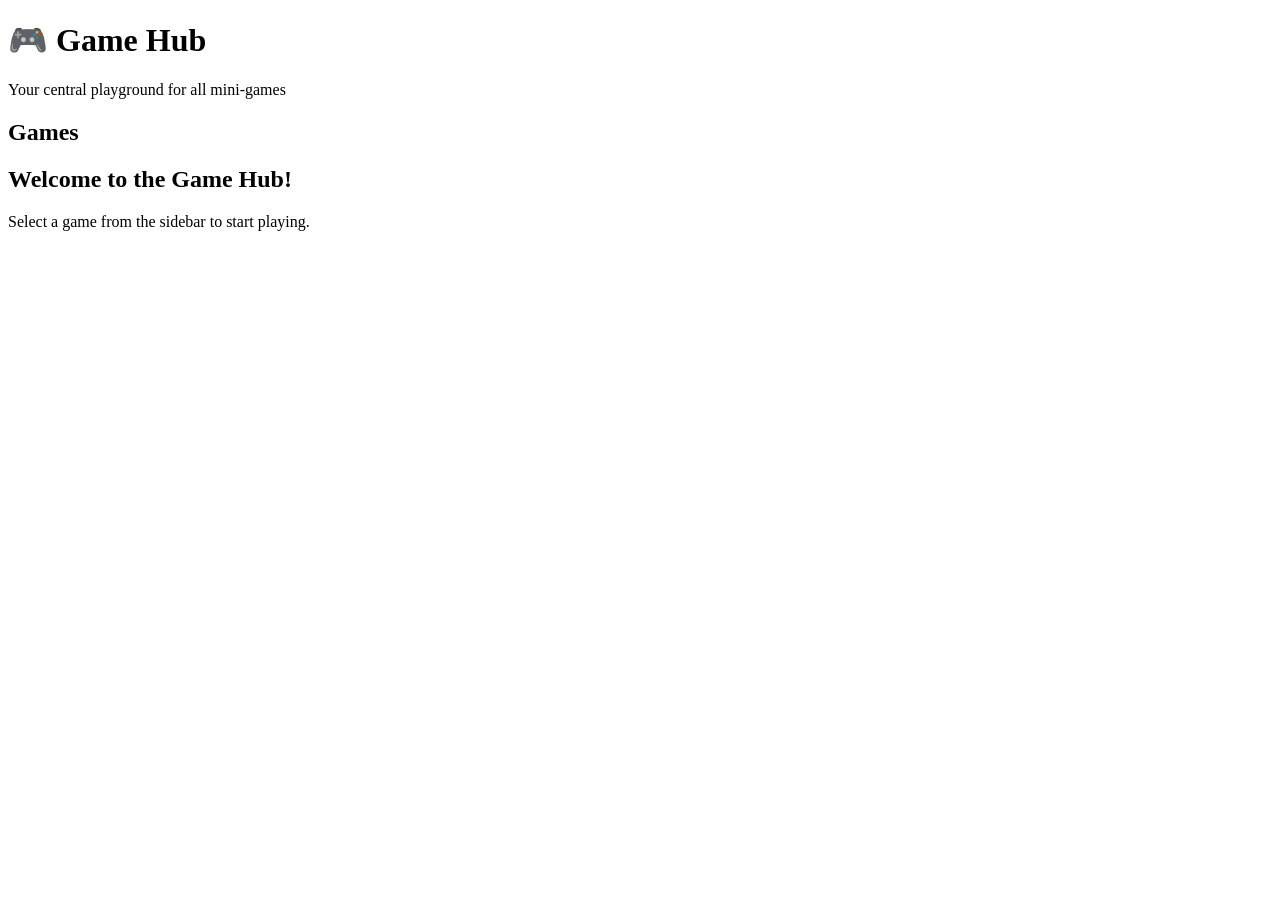
==== GameHub/index.html @ 12a773fb "Add Game Hub HTML page with sidebar layout" ====
<!DOCTYPE html>
<html lang="en">
<head>
    <meta charset="UTF-8">
    <meta name="viewport" content="width=device-width, initial-scale=1.0">
    <title>Game Hub - Mini Games Collection</title>
    <link rel="stylesheet" href="style.css">
</head>
<body>
    <div class="hub-container">
        <header class="hub-header">
            <h1>🎮 Game Hub</h1>
            <p class="subtitle">Your central playground for all mini-games</p>
        </header>

        <div class="hub-layout">
            <aside class="sidebar">
                <h2>Games</h2>
                <ul id="game-list" class="game-list"></ul>
            </aside>

            <main class="game-player">
                <div id="game-container" class="game-container">
                    <div class="welcome-screen" id="welcome-screen">
                        <h2>Welcome to the Game Hub!</h2>
                        <p>Select a game from the sidebar to start playing.</p>
                    </div>
                </div>
            </main>
        </div>
    </div>

    <script src="script.js"></script>
</body>
</html>
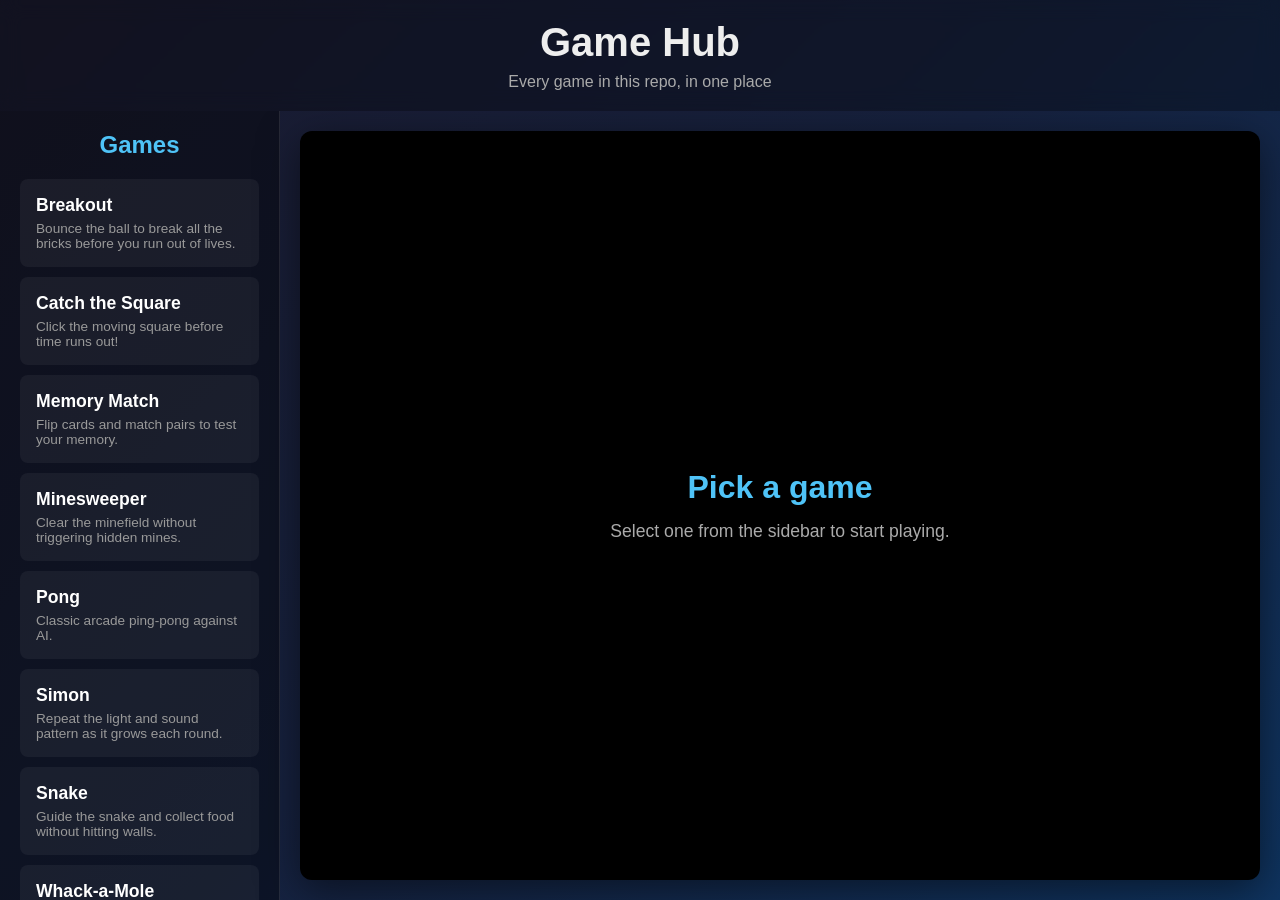
==== commit 0d254e11: "style(ui): simplify header and welcome text in GameHub" ====
--- a/GameHub/index.html
+++ b/GameHub/index.html
@@ -3,14 +3,14 @@
 <head>
     <meta charset="UTF-8">
     <meta name="viewport" content="width=device-width, initial-scale=1.0">
-    <title>Game Hub - Mini Games Collection</title>
+    <title>Game Hub</title>
     <link rel="stylesheet" href="style.css">
 </head>
 <body>
     <div class="hub-container">
         <header class="hub-header">
-            <h1>🎮 Game Hub</h1>
-            <p class="subtitle">Your central playground for all mini-games</p>
+            <h1>Game Hub</h1>
+            <p class="subtitle">Every game in this repo, in one place</p>
         </header>
 
         <div class="hub-layout">
@@ -22,8 +22,8 @@
             <main class="game-player">
                 <div id="game-container" class="game-container">
                     <div class="welcome-screen" id="welcome-screen">
-                        <h2>Welcome to the Game Hub!</h2>
-                        <p>Select a game from the sidebar to start playing.</p>
+                        <h2>Pick a game</h2>
+                        <p>Select one from the sidebar to start playing.</p>
                     </div>
                 </div>
             </main>
@@ -32,4 +32,4 @@
 
     <script src="script.js"></script>
 </body>
-</html>+</html>
--- a/GameHub/style.css
+++ b/GameHub/style.css
@@ -0,0 +1,166 @@
+* {
+    margin: 0;
+    padding: 0;
+    box-sizing: border-box;
+}
+
+body {
+    font-family: 'Segoe UI', Tahoma, Geneva, Verdana, sans-serif;
+    background: linear-gradient(135deg, #1a1a2e 0%, #16213e 50%, #0f3460 100%);
+    color: #eee;
+    min-height: 100vh;
+}
+
+.hub-container {
+    display: flex;
+    flex-direction: column;
+    height: 100vh;
+}
+
+.hub-header {
+    text-align: center;
+    padding: 20px;
+    background: rgba(0, 0, 0, 0.3);
+    backdrop-filter: blur(10px);
+}
+
+.hub-header h1 {
+    font-size: 2.5rem;
+    margin-bottom: 8px;
+}
+
+.subtitle {
+    color: #aaa;
+    font-size: 1rem;
+}
+
+.hub-layout {
+    display: flex;
+    flex: 1;
+    overflow: hidden;
+}
+
+.sidebar {
+    width: 280px;
+    background: rgba(0, 0, 0, 0.4);
+    padding: 20px;
+    overflow-y: auto;
+    border-right: 1px solid rgba(255, 255, 255, 0.1);
+}
+
+.sidebar h2 {
+    font-size: 1.5rem;
+    margin-bottom: 20px;
+    color: #4fc3f7;
+    text-align: center;
+}
+
+.game-list {
+    list-style: none;
+}
+
+.game-list-item {
+    padding: 15px;
+    margin-bottom: 10px;
+    background: rgba(255, 255, 255, 0.05);
+    border-radius: 8px;
+    cursor: pointer;
+    transition: all 0.3s ease;
+    border: 1px solid transparent;
+}
+
+.game-list-item:hover {
+    background: rgba(79, 195, 247, 0.2);
+    border-color: rgba(79, 195, 247, 0.5);
+    transform: translateX(5px);
+}
+
+.game-list-item.active {
+    background: rgba(79, 195, 247, 0.3);
+    border-color: #4fc3f7;
+}
+
+.game-list-item h3 {
+    font-size: 1.1rem;
+    margin-bottom: 5px;
+    color: #fff;
+}
+
+.game-list-item p {
+    font-size: 0.85rem;
+    color: #999;
+}
+
+.game-player {
+    flex: 1;
+    padding: 20px;
+    display: flex;
+    flex-direction: column;
+}
+
+.game-container {
+    flex: 1;
+    background: #000;
+    border-radius: 12px;
+    overflow: hidden;
+    position: relative;
+    box-shadow: 0 10px 40px rgba(0, 0, 0, 0.5);
+}
+
+.welcome-screen {
+    display: flex;
+    flex-direction: column;
+    align-items: center;
+    justify-content: center;
+    height: 100%;
+    text-align: center;
+    padding: 40px;
+}
+
+.welcome-screen h2 {
+    font-size: 2rem;
+    margin-bottom: 15px;
+    color: #4fc3f7;
+}
+
+.welcome-screen p {
+    color: #aaa;
+    font-size: 1.1rem;
+}
+
+.game-frame {
+    width: 100%;
+    height: 100%;
+    border: none;
+}
+
+.back-btn {
+    margin-top: 15px;
+    padding: 10px 20px;
+    background: rgba(255, 255, 255, 0.1);
+    color: #fff;
+    border: 1px solid rgba(255, 255, 255, 0.3);
+    border-radius: 8px;
+    cursor: pointer;
+    font-size: 1rem;
+    transition: all 0.3s ease;
+}
+
+.back-btn:hover {
+    background: rgba(255, 255, 255, 0.2);
+}
+
+@media (max-width: 768px) {
+    .hub-layout {
+        flex-direction: column;
+    }
+
+    .sidebar {
+        width: 100%;
+        height: 200px;
+    }
+
+    .hub-header h1 {
+        font-size: 1.8rem;
+    }
+}
